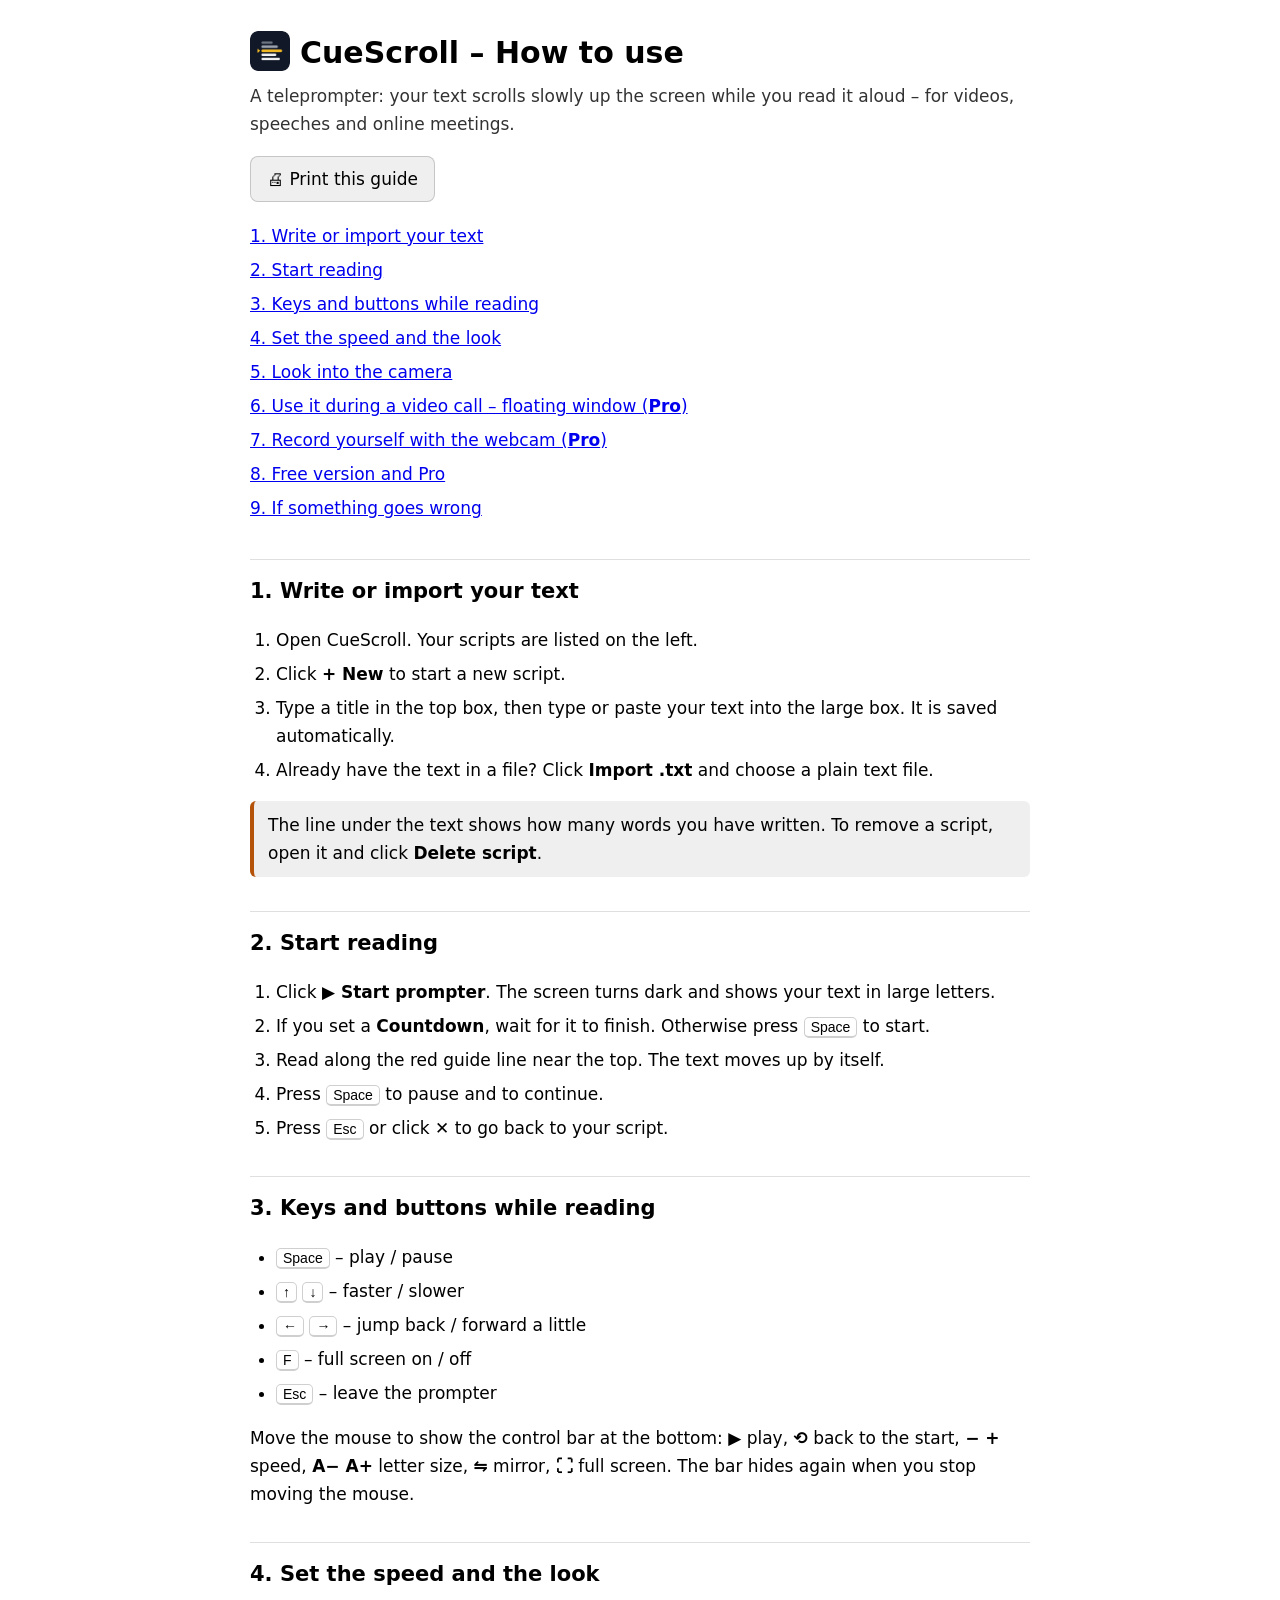
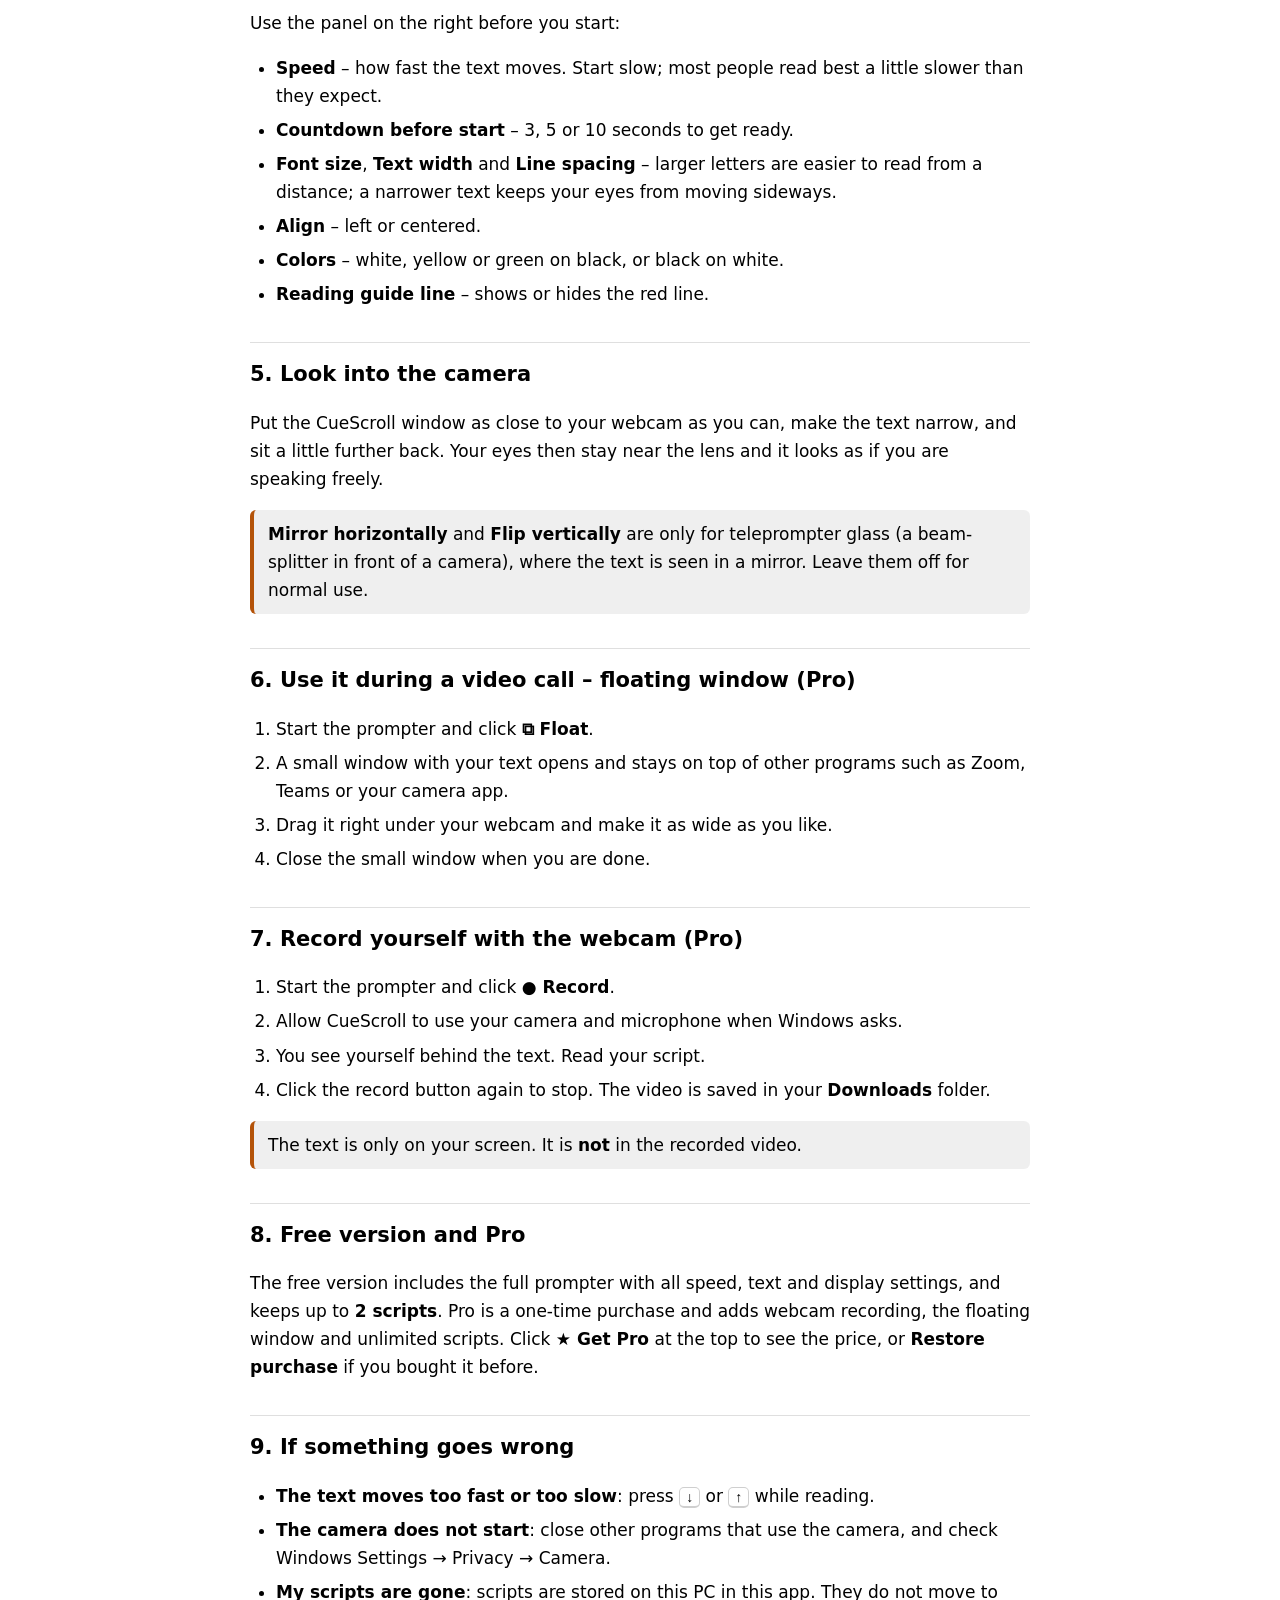
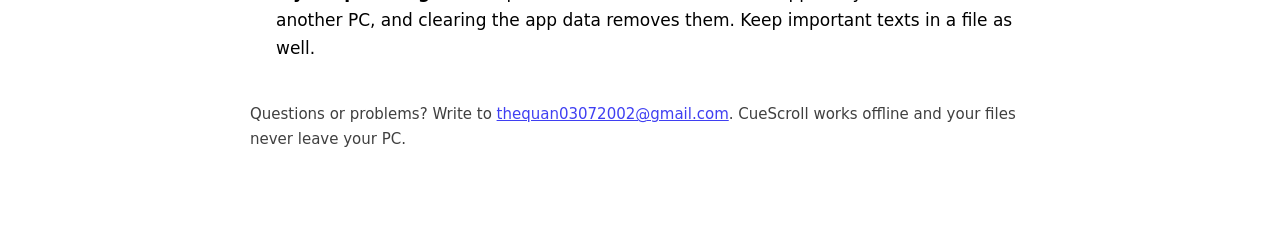
==== help.html @ c2f060e5 "Add how-to-use guide" ====
<!doctype html><html lang="en"><head><meta charset="utf-8"><meta name="viewport" content="width=device-width, initial-scale=1"><title>CueScroll – How to use</title><link rel="icon" href="icon-192.png"><style>:root{--a:#b45309;color-scheme:light dark}body{font:17px/1.65 "Segoe UI",system-ui,sans-serif;max-width:780px;margin:0 auto;padding:28px 20px 60px}h1{font-size:30px;margin:0 0 4px}h1 img{vertical-align:-8px;border-radius:8px;margin-right:10px}h2{font-size:21px;margin:34px 0 8px;padding-top:14px;border-top:1px solid #8884}.lead{opacity:.8;margin:0 0 18px}ol,ul{padding-left:26px}li{margin:6px 0}.tip{border-left:4px solid var(--a);background:#8882;padding:10px 14px;border-radius:6px;margin:12px 0}.toc a{display:block;padding:3px 0}kbd{border:1px solid #8886;border-bottom-width:2px;border-radius:5px;padding:1px 6px;font:14px "Segoe UI",sans-serif}.foot{margin-top:40px;opacity:.75;font-size:15px}button{font:inherit;padding:8px 16px;border-radius:8px;border:1px solid #8886;cursor:pointer}@media print{.noprint{display:none}}</style></head><body><h1><img src="icon-192.png" width="40" height="40" alt="">CueScroll – How to use</h1><p class="lead">A teleprompter: your text scrolls slowly up the screen while you read it aloud – for videos, speeches and online meetings.</p><p class="noprint"><button onclick="print()">🖨 Print this guide</button></p><div class="toc noprint"><a href="#s0">1. Write or import your text</a><a href="#s1">2. Start reading</a><a href="#s2">3. Keys and buttons while reading</a><a href="#s3">4. Set the speed and the look</a><a href="#s4">5. Look into the camera</a><a href="#s5">6. Use it during a video call – floating window (<b>Pro</b>)</a><a href="#s6">7. Record yourself with the webcam (<b>Pro</b>)</a><a href="#s7">8. Free version and Pro</a><a href="#s8">9. If something goes wrong</a></div><h2 id="s0">1. Write or import your text</h2><ol><li>Open CueScroll. Your scripts are listed on the left.</li><li>Click <b>+ New</b> to start a new script.</li><li>Type a title in the top box, then type or paste your text into the large box. It is saved automatically.</li><li>Already have the text in a file? Click <b>Import .txt</b> and choose a plain text file.</li></ol><p class="tip">The line under the text shows how many words you have written. To remove a script, open it and click <b>Delete script</b>.</p><h2 id="s1">2. Start reading</h2><ol><li>Click <b>▶ Start prompter</b>. The screen turns dark and shows your text in large letters.</li><li>If you set a <b>Countdown</b>, wait for it to finish. Otherwise press <kbd>Space</kbd> to start.</li><li>Read along the red guide line near the top. The text moves up by itself.</li><li>Press <kbd>Space</kbd> to pause and to continue.</li><li>Press <kbd>Esc</kbd> or click <b>✕</b> to go back to your script.</li></ol><h2 id="s2">3. Keys and buttons while reading</h2><ul><li><kbd>Space</kbd> – play / pause</li><li><kbd>↑</kbd> <kbd>↓</kbd> – faster / slower</li><li><kbd>←</kbd> <kbd>→</kbd> – jump back / forward a little</li><li><kbd>F</kbd> – full screen on / off</li><li><kbd>Esc</kbd> – leave the prompter</li></ul><p>Move the mouse to show the control bar at the bottom: <b>▶</b> play, <b>⟲</b> back to the start, <b>− +</b> speed, <b>A− A+</b> letter size, <b>⇋</b> mirror, <b>⛶</b> full screen. The bar hides again when you stop moving the mouse.</p><h2 id="s3">4. Set the speed and the look</h2><p>Use the panel on the right before you start:</p><ul><li><b>Speed</b> – how fast the text moves. Start slow; most people read best a little slower than they expect.</li><li><b>Countdown before start</b> – 3, 5 or 10 seconds to get ready.</li><li><b>Font size</b>, <b>Text width</b> and <b>Line spacing</b> – larger letters are easier to read from a distance; a narrower text keeps your eyes from moving sideways.</li><li><b>Align</b> – left or centered.</li><li><b>Colors</b> – white, yellow or green on black, or black on white.</li><li><b>Reading guide line</b> – shows or hides the red line.</li></ul><h2 id="s4">5. Look into the camera</h2><p>Put the CueScroll window as close to your webcam as you can, make the text narrow, and sit a little further back. Your eyes then stay near the lens and it looks as if you are speaking freely.</p><p class="tip"><b>Mirror horizontally</b> and <b>Flip vertically</b> are only for teleprompter glass (a beam-splitter in front of a camera), where the text is seen in a mirror. Leave them off for normal use.</p><h2 id="s5">6. Use it during a video call – floating window (<b>Pro</b>)</h2><ol><li>Start the prompter and click <b>⧉ Float</b>.</li><li>A small window with your text opens and stays on top of other programs such as Zoom, Teams or your camera app.</li><li>Drag it right under your webcam and make it as wide as you like.</li><li>Close the small window when you are done.</li></ol><h2 id="s6">7. Record yourself with the webcam (<b>Pro</b>)</h2><ol><li>Start the prompter and click <b>● Record</b>.</li><li>Allow CueScroll to use your camera and microphone when Windows asks.</li><li>You see yourself behind the text. Read your script.</li><li>Click the record button again to stop. The video is saved in your <b>Downloads</b> folder.</li></ol><p class="tip">The text is only on your screen. It is <b>not</b> in the recorded video.</p><h2 id="s7">8. Free version and Pro</h2><p>The free version includes the full prompter with all speed, text and display settings, and keeps up to <b>2 scripts</b>. Pro is a one-time purchase and adds webcam recording, the floating window and unlimited scripts. Click <b>★ Get Pro</b> at the top to see the price, or <b>Restore purchase</b> if you bought it before.</p><h2 id="s8">9. If something goes wrong</h2><ul><li><b>The text moves too fast or too slow</b>: press <kbd>↓</kbd> or <kbd>↑</kbd> while reading.</li><li><b>The camera does not start</b>: close other programs that use the camera, and check Windows Settings → Privacy → Camera.</li><li><b>My scripts are gone</b>: scripts are stored on this PC in this app. They do not move to another PC, and clearing the app data removes them. Keep important texts in a file as well.</li></ul><p class="foot">Questions or problems? Write to <a href="mailto:thequan03072002@gmail.com">thequan03072002@gmail.com</a>. CueScroll works offline and your files never leave your PC.</p></body></html>
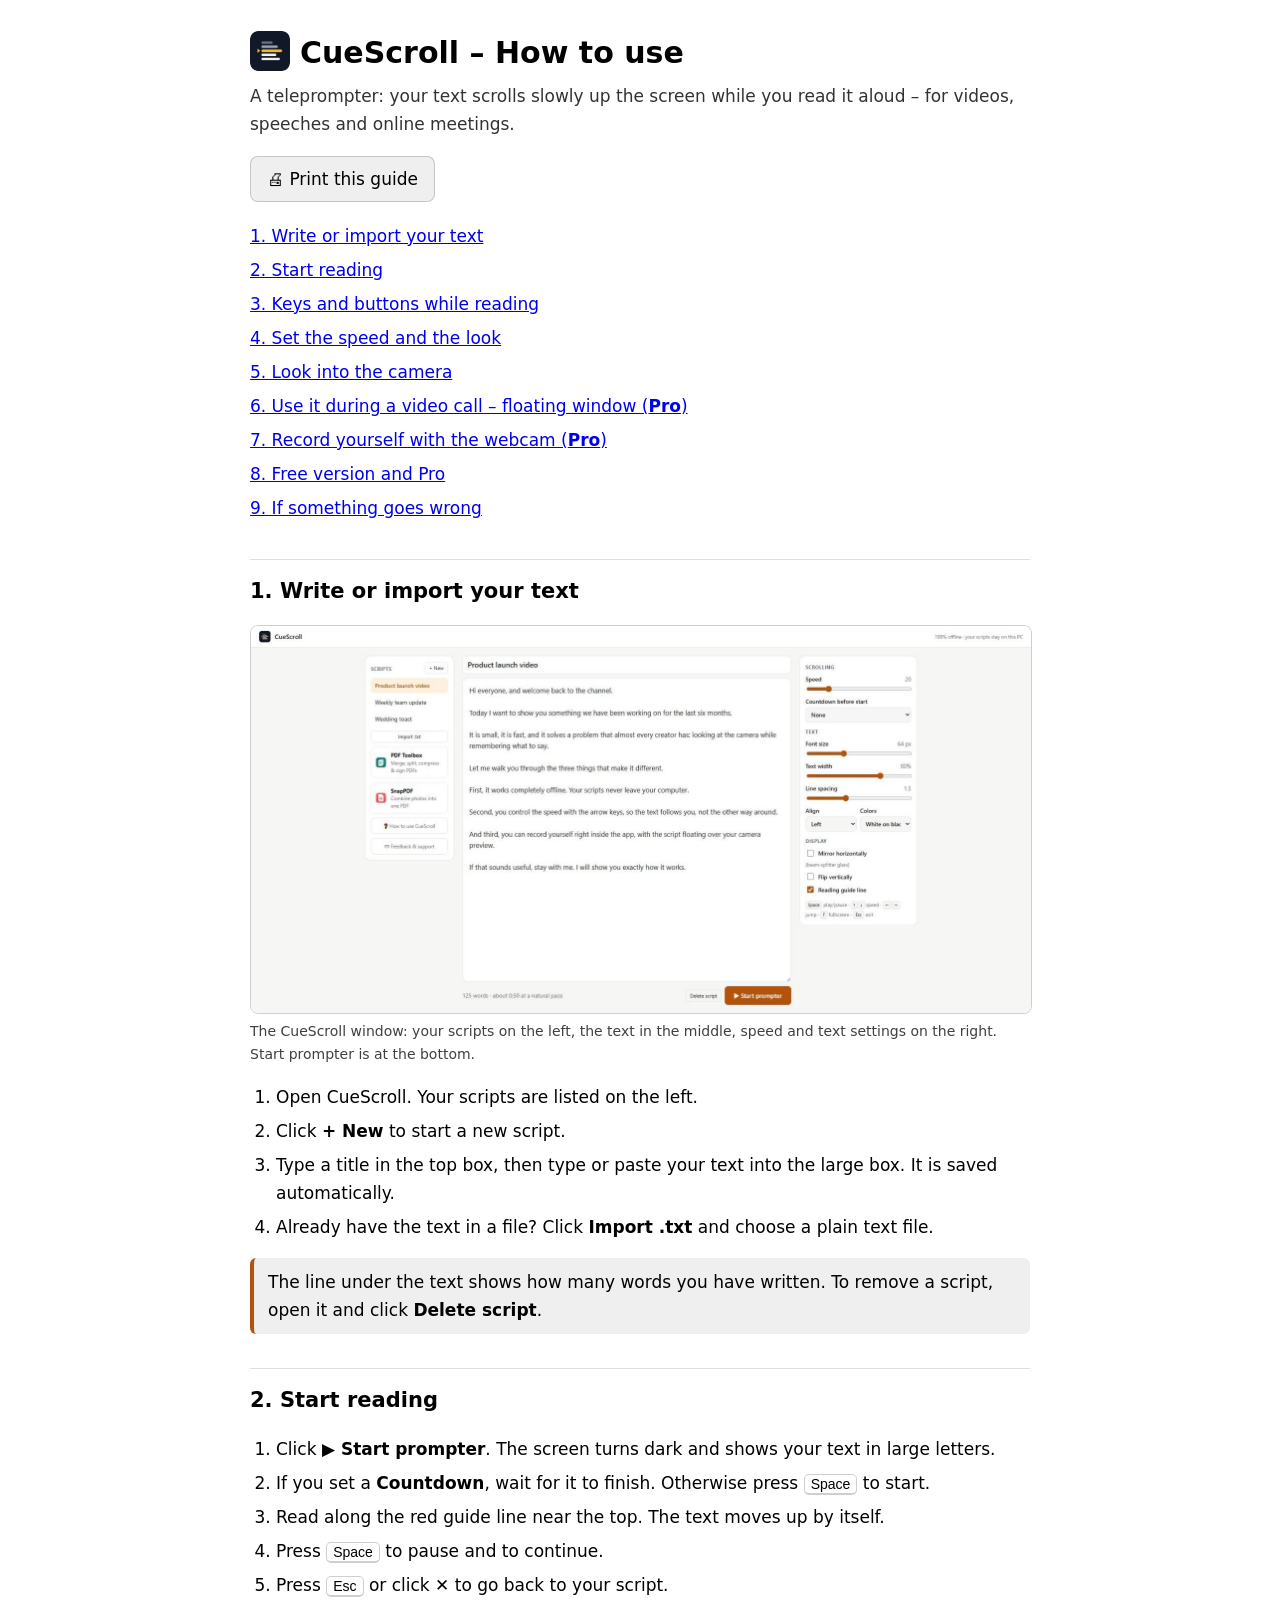
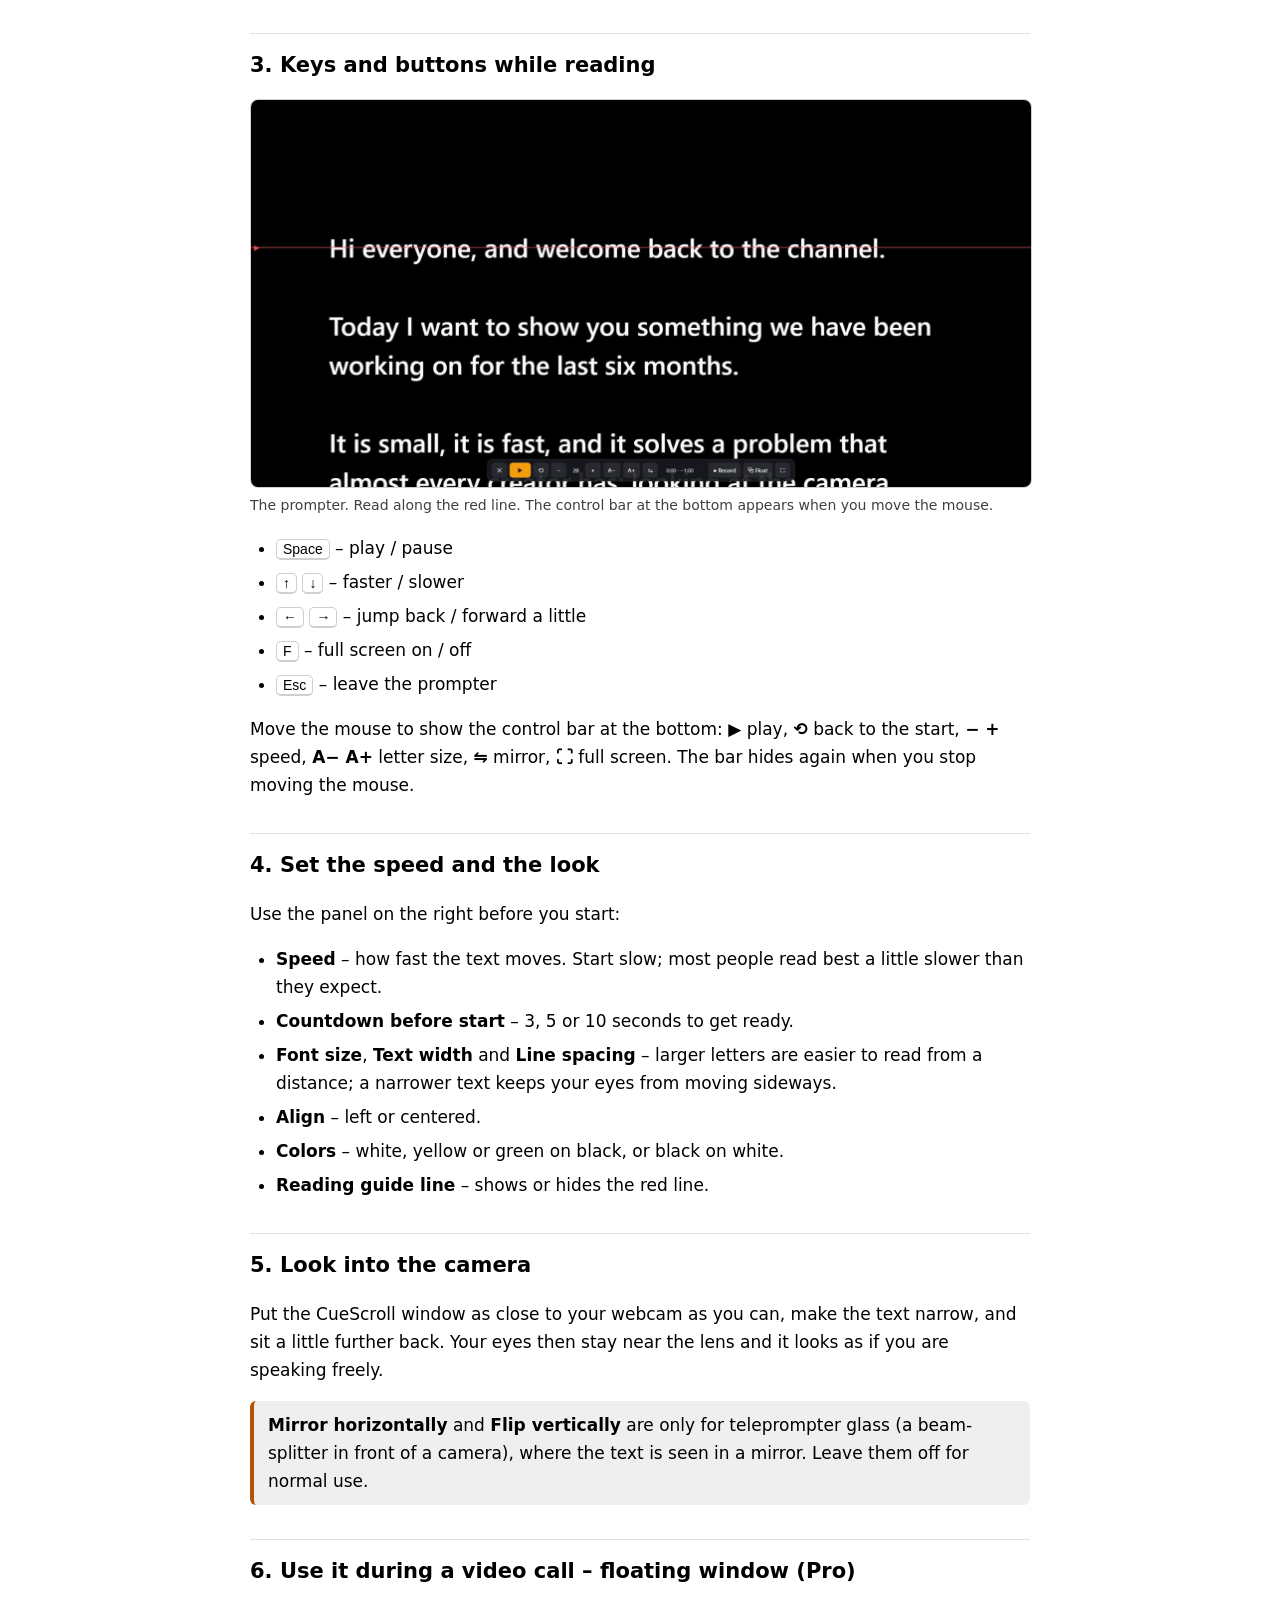
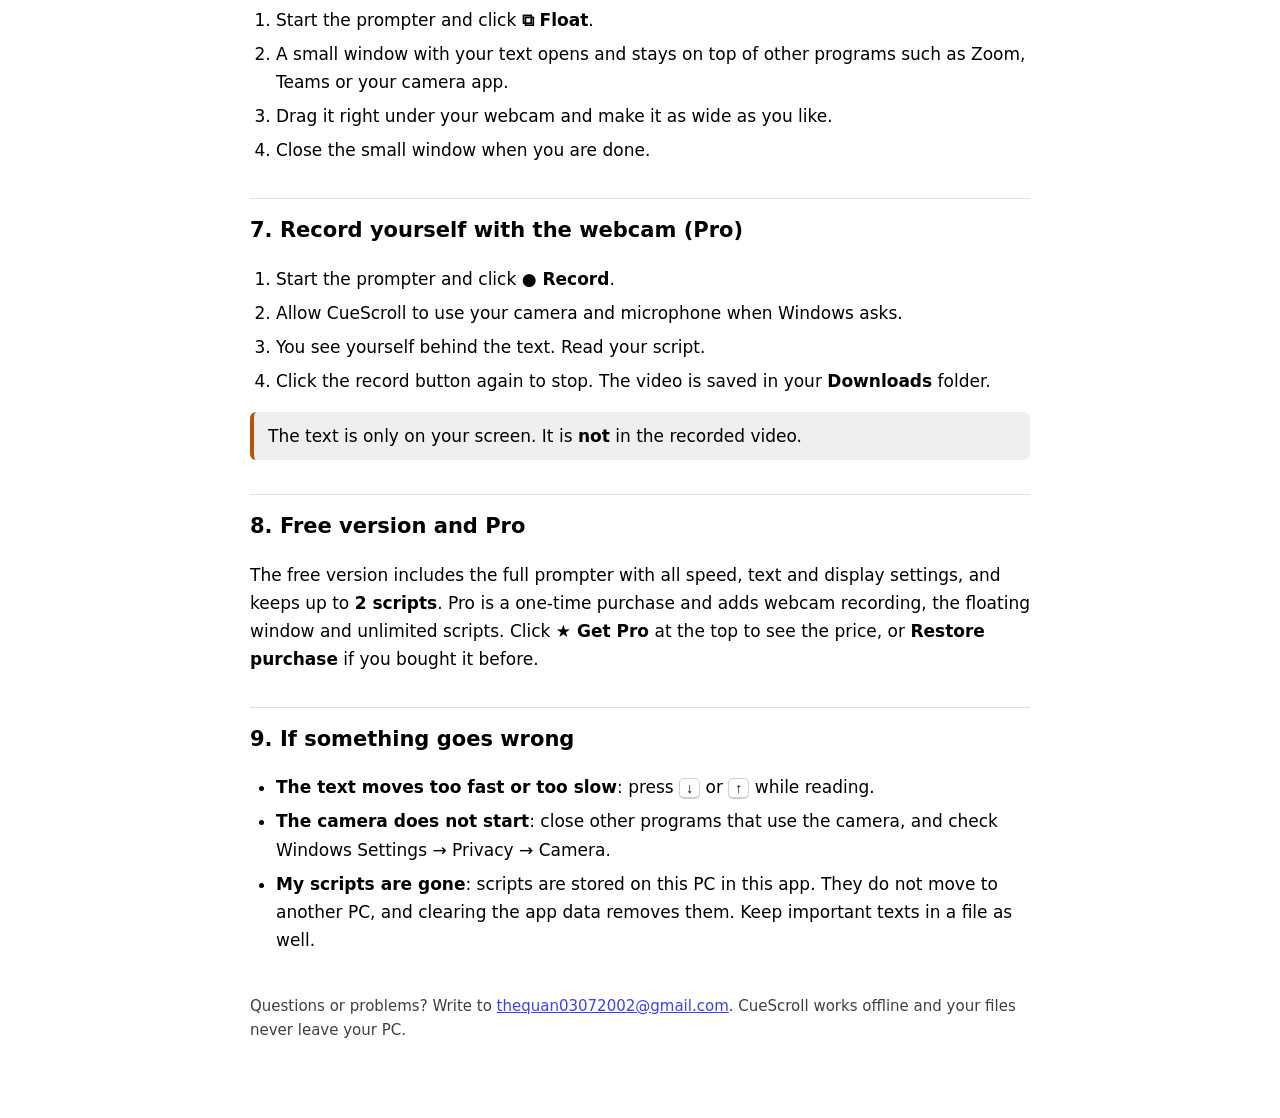
==== commit 9c7f45b4: "Add pictures to the guide" ====
--- a/help.html
+++ b/help.html
@@ -1 +1 @@
-<!doctype html><html lang="en"><head><meta charset="utf-8"><meta name="viewport" content="width=device-width, initial-scale=1"><title>CueScroll – How to use</title><link rel="icon" href="icon-192.png"><style>:root{--a:#b45309;color-scheme:light dark}body{font:17px/1.65 "Segoe UI",system-ui,sans-serif;max-width:780px;margin:0 auto;padding:28px 20px 60px}h1{font-size:30px;margin:0 0 4px}h1 img{vertical-align:-8px;border-radius:8px;margin-right:10px}h2{font-size:21px;margin:34px 0 8px;padding-top:14px;border-top:1px solid #8884}.lead{opacity:.8;margin:0 0 18px}ol,ul{padding-left:26px}li{margin:6px 0}.tip{border-left:4px solid var(--a);background:#8882;padding:10px 14px;border-radius:6px;margin:12px 0}.toc a{display:block;padding:3px 0}kbd{border:1px solid #8886;border-bottom-width:2px;border-radius:5px;padding:1px 6px;font:14px "Segoe UI",sans-serif}.foot{margin-top:40px;opacity:.75;font-size:15px}button{font:inherit;padding:8px 16px;border-radius:8px;border:1px solid #8886;cursor:pointer}@media print{.noprint{display:none}}</style></head><body><h1><img src="icon-192.png" width="40" height="40" alt="">CueScroll – How to use</h1><p class="lead">A teleprompter: your text scrolls slowly up the screen while you read it aloud – for videos, speeches and online meetings.</p><p class="noprint"><button onclick="print()">🖨 Print this guide</button></p><div class="toc noprint"><a href="#s0">1. Write or import your text</a><a href="#s1">2. Start reading</a><a href="#s2">3. Keys and buttons while reading</a><a href="#s3">4. Set the speed and the look</a><a href="#s4">5. Look into the camera</a><a href="#s5">6. Use it during a video call – floating window (<b>Pro</b>)</a><a href="#s6">7. Record yourself with the webcam (<b>Pro</b>)</a><a href="#s7">8. Free version and Pro</a><a href="#s8">9. If something goes wrong</a></div><h2 id="s0">1. Write or import your text</h2><ol><li>Open CueScroll. Your scripts are listed on the left.</li><li>Click <b>+ New</b> to start a new script.</li><li>Type a title in the top box, then type or paste your text into the large box. It is saved automatically.</li><li>Already have the text in a file? Click <b>Import .txt</b> and choose a plain text file.</li></ol><p class="tip">The line under the text shows how many words you have written. To remove a script, open it and click <b>Delete script</b>.</p><h2 id="s1">2. Start reading</h2><ol><li>Click <b>▶ Start prompter</b>. The screen turns dark and shows your text in large letters.</li><li>If you set a <b>Countdown</b>, wait for it to finish. Otherwise press <kbd>Space</kbd> to start.</li><li>Read along the red guide line near the top. The text moves up by itself.</li><li>Press <kbd>Space</kbd> to pause and to continue.</li><li>Press <kbd>Esc</kbd> or click <b>✕</b> to go back to your script.</li></ol><h2 id="s2">3. Keys and buttons while reading</h2><ul><li><kbd>Space</kbd> – play / pause</li><li><kbd>↑</kbd> <kbd>↓</kbd> – faster / slower</li><li><kbd>←</kbd> <kbd>→</kbd> – jump back / forward a little</li><li><kbd>F</kbd> – full screen on / off</li><li><kbd>Esc</kbd> – leave the prompter</li></ul><p>Move the mouse to show the control bar at the bottom: <b>▶</b> play, <b>⟲</b> back to the start, <b>− +</b> speed, <b>A− A+</b> letter size, <b>⇋</b> mirror, <b>⛶</b> full screen. The bar hides again when you stop moving the mouse.</p><h2 id="s3">4. Set the speed and the look</h2><p>Use the panel on the right before you start:</p><ul><li><b>Speed</b> – how fast the text moves. Start slow; most people read best a little slower than they expect.</li><li><b>Countdown before start</b> – 3, 5 or 10 seconds to get ready.</li><li><b>Font size</b>, <b>Text width</b> and <b>Line spacing</b> – larger letters are easier to read from a distance; a narrower text keeps your eyes from moving sideways.</li><li><b>Align</b> – left or centered.</li><li><b>Colors</b> – white, yellow or green on black, or black on white.</li><li><b>Reading guide line</b> – shows or hides the red line.</li></ul><h2 id="s4">5. Look into the camera</h2><p>Put the CueScroll window as close to your webcam as you can, make the text narrow, and sit a little further back. Your eyes then stay near the lens and it looks as if you are speaking freely.</p><p class="tip"><b>Mirror horizontally</b> and <b>Flip vertically</b> are only for teleprompter glass (a beam-splitter in front of a camera), where the text is seen in a mirror. Leave them off for normal use.</p><h2 id="s5">6. Use it during a video call – floating window (<b>Pro</b>)</h2><ol><li>Start the prompter and click <b>⧉ Float</b>.</li><li>A small window with your text opens and stays on top of other programs such as Zoom, Teams or your camera app.</li><li>Drag it right under your webcam and make it as wide as you like.</li><li>Close the small window when you are done.</li></ol><h2 id="s6">7. Record yourself with the webcam (<b>Pro</b>)</h2><ol><li>Start the prompter and click <b>● Record</b>.</li><li>Allow CueScroll to use your camera and microphone when Windows asks.</li><li>You see yourself behind the text. Read your script.</li><li>Click the record button again to stop. The video is saved in your <b>Downloads</b> folder.</li></ol><p class="tip">The text is only on your screen. It is <b>not</b> in the recorded video.</p><h2 id="s7">8. Free version and Pro</h2><p>The free version includes the full prompter with all speed, text and display settings, and keeps up to <b>2 scripts</b>. Pro is a one-time purchase and adds webcam recording, the floating window and unlimited scripts. Click <b>★ Get Pro</b> at the top to see the price, or <b>Restore purchase</b> if you bought it before.</p><h2 id="s8">9. If something goes wrong</h2><ul><li><b>The text moves too fast or too slow</b>: press <kbd>↓</kbd> or <kbd>↑</kbd> while reading.</li><li><b>The camera does not start</b>: close other programs that use the camera, and check Windows Settings → Privacy → Camera.</li><li><b>My scripts are gone</b>: scripts are stored on this PC in this app. They do not move to another PC, and clearing the app data removes them. Keep important texts in a file as well.</li></ul><p class="foot">Questions or problems? Write to <a href="mailto:thequan03072002@gmail.com">thequan03072002@gmail.com</a>. CueScroll works offline and your files never leave your PC.</p></body></html>+<!doctype html><html lang="en"><head><meta charset="utf-8"><meta name="viewport" content="width=device-width, initial-scale=1"><title>CueScroll – How to use</title><link rel="icon" href="icon-192.png"><style>:root{--a:#b45309;color-scheme:light dark}body{font:17px/1.65 "Segoe UI",system-ui,sans-serif;max-width:780px;margin:0 auto;padding:28px 20px 60px}h1{font-size:30px;margin:0 0 4px}h1 img{vertical-align:-8px;border-radius:8px;margin-right:10px}h2{font-size:21px;margin:34px 0 8px;padding-top:14px;border-top:1px solid #8884}.lead{opacity:.8;margin:0 0 18px}ol,ul{padding-left:26px}li{margin:6px 0}.tip{border-left:4px solid var(--a);background:#8882;padding:10px 14px;border-radius:6px;margin:12px 0}.toc a{display:block;padding:3px 0}kbd{border:1px solid #8886;border-bottom-width:2px;border-radius:5px;padding:1px 6px;font:14px "Segoe UI",sans-serif}.foot{margin-top:40px;opacity:.75;font-size:15px}button{font:inherit;padding:8px 16px;border-radius:8px;border:1px solid #8886;cursor:pointer}@media print{.noprint{display:none}}figure{margin:16px 0}figure img{display:block;max-width:100%;height:auto;border:1px solid #8886;border-radius:8px}figcaption{font-size:14px;opacity:.75;margin-top:6px}</style></head><body><h1><img src="icon-192.png" width="40" height="40" alt="">CueScroll – How to use</h1><p class="lead">A teleprompter: your text scrolls slowly up the screen while you read it aloud – for videos, speeches and online meetings.</p><p class="noprint"><button onclick="print()">🖨 Print this guide</button></p><div class="toc noprint"><a href="#s0">1. Write or import your text</a><a href="#s1">2. Start reading</a><a href="#s2">3. Keys and buttons while reading</a><a href="#s3">4. Set the speed and the look</a><a href="#s4">5. Look into the camera</a><a href="#s5">6. Use it during a video call – floating window (<b>Pro</b>)</a><a href="#s6">7. Record yourself with the webcam (<b>Pro</b>)</a><a href="#s7">8. Free version and Pro</a><a href="#s8">9. If something goes wrong</a></div><h2 id="s0">1. Write or import your text</h2><figure><img src="help-1.jpg" alt="" loading="lazy"><figcaption>The CueScroll window: your scripts on the left, the text in the middle, speed and text settings on the right. Start prompter is at the bottom.</figcaption></figure><ol><li>Open CueScroll. Your scripts are listed on the left.</li><li>Click <b>+ New</b> to start a new script.</li><li>Type a title in the top box, then type or paste your text into the large box. It is saved automatically.</li><li>Already have the text in a file? Click <b>Import .txt</b> and choose a plain text file.</li></ol><p class="tip">The line under the text shows how many words you have written. To remove a script, open it and click <b>Delete script</b>.</p><h2 id="s1">2. Start reading</h2><ol><li>Click <b>▶ Start prompter</b>. The screen turns dark and shows your text in large letters.</li><li>If you set a <b>Countdown</b>, wait for it to finish. Otherwise press <kbd>Space</kbd> to start.</li><li>Read along the red guide line near the top. The text moves up by itself.</li><li>Press <kbd>Space</kbd> to pause and to continue.</li><li>Press <kbd>Esc</kbd> or click <b>✕</b> to go back to your script.</li></ol><h2 id="s2">3. Keys and buttons while reading</h2><figure><img src="help-2.jpg" alt="" loading="lazy"><figcaption>The prompter. Read along the red line. The control bar at the bottom appears when you move the mouse.</figcaption></figure><ul><li><kbd>Space</kbd> – play / pause</li><li><kbd>↑</kbd> <kbd>↓</kbd> – faster / slower</li><li><kbd>←</kbd> <kbd>→</kbd> – jump back / forward a little</li><li><kbd>F</kbd> – full screen on / off</li><li><kbd>Esc</kbd> – leave the prompter</li></ul><p>Move the mouse to show the control bar at the bottom: <b>▶</b> play, <b>⟲</b> back to the start, <b>− +</b> speed, <b>A− A+</b> letter size, <b>⇋</b> mirror, <b>⛶</b> full screen. The bar hides again when you stop moving the mouse.</p><h2 id="s3">4. Set the speed and the look</h2><p>Use the panel on the right before you start:</p><ul><li><b>Speed</b> – how fast the text moves. Start slow; most people read best a little slower than they expect.</li><li><b>Countdown before start</b> – 3, 5 or 10 seconds to get ready.</li><li><b>Font size</b>, <b>Text width</b> and <b>Line spacing</b> – larger letters are easier to read from a distance; a narrower text keeps your eyes from moving sideways.</li><li><b>Align</b> – left or centered.</li><li><b>Colors</b> – white, yellow or green on black, or black on white.</li><li><b>Reading guide line</b> – shows or hides the red line.</li></ul><h2 id="s4">5. Look into the camera</h2><p>Put the CueScroll window as close to your webcam as you can, make the text narrow, and sit a little further back. Your eyes then stay near the lens and it looks as if you are speaking freely.</p><p class="tip"><b>Mirror horizontally</b> and <b>Flip vertically</b> are only for teleprompter glass (a beam-splitter in front of a camera), where the text is seen in a mirror. Leave them off for normal use.</p><h2 id="s5">6. Use it during a video call – floating window (<b>Pro</b>)</h2><ol><li>Start the prompter and click <b>⧉ Float</b>.</li><li>A small window with your text opens and stays on top of other programs such as Zoom, Teams or your camera app.</li><li>Drag it right under your webcam and make it as wide as you like.</li><li>Close the small window when you are done.</li></ol><h2 id="s6">7. Record yourself with the webcam (<b>Pro</b>)</h2><ol><li>Start the prompter and click <b>● Record</b>.</li><li>Allow CueScroll to use your camera and microphone when Windows asks.</li><li>You see yourself behind the text. Read your script.</li><li>Click the record button again to stop. The video is saved in your <b>Downloads</b> folder.</li></ol><p class="tip">The text is only on your screen. It is <b>not</b> in the recorded video.</p><h2 id="s7">8. Free version and Pro</h2><p>The free version includes the full prompter with all speed, text and display settings, and keeps up to <b>2 scripts</b>. Pro is a one-time purchase and adds webcam recording, the floating window and unlimited scripts. Click <b>★ Get Pro</b> at the top to see the price, or <b>Restore purchase</b> if you bought it before.</p><h2 id="s8">9. If something goes wrong</h2><ul><li><b>The text moves too fast or too slow</b>: press <kbd>↓</kbd> or <kbd>↑</kbd> while reading.</li><li><b>The camera does not start</b>: close other programs that use the camera, and check Windows Settings → Privacy → Camera.</li><li><b>My scripts are gone</b>: scripts are stored on this PC in this app. They do not move to another PC, and clearing the app data removes them. Keep important texts in a file as well.</li></ul><p class="foot">Questions or problems? Write to <a href="mailto:thequan03072002@gmail.com">thequan03072002@gmail.com</a>. CueScroll works offline and your files never leave your PC.</p></body></html>
